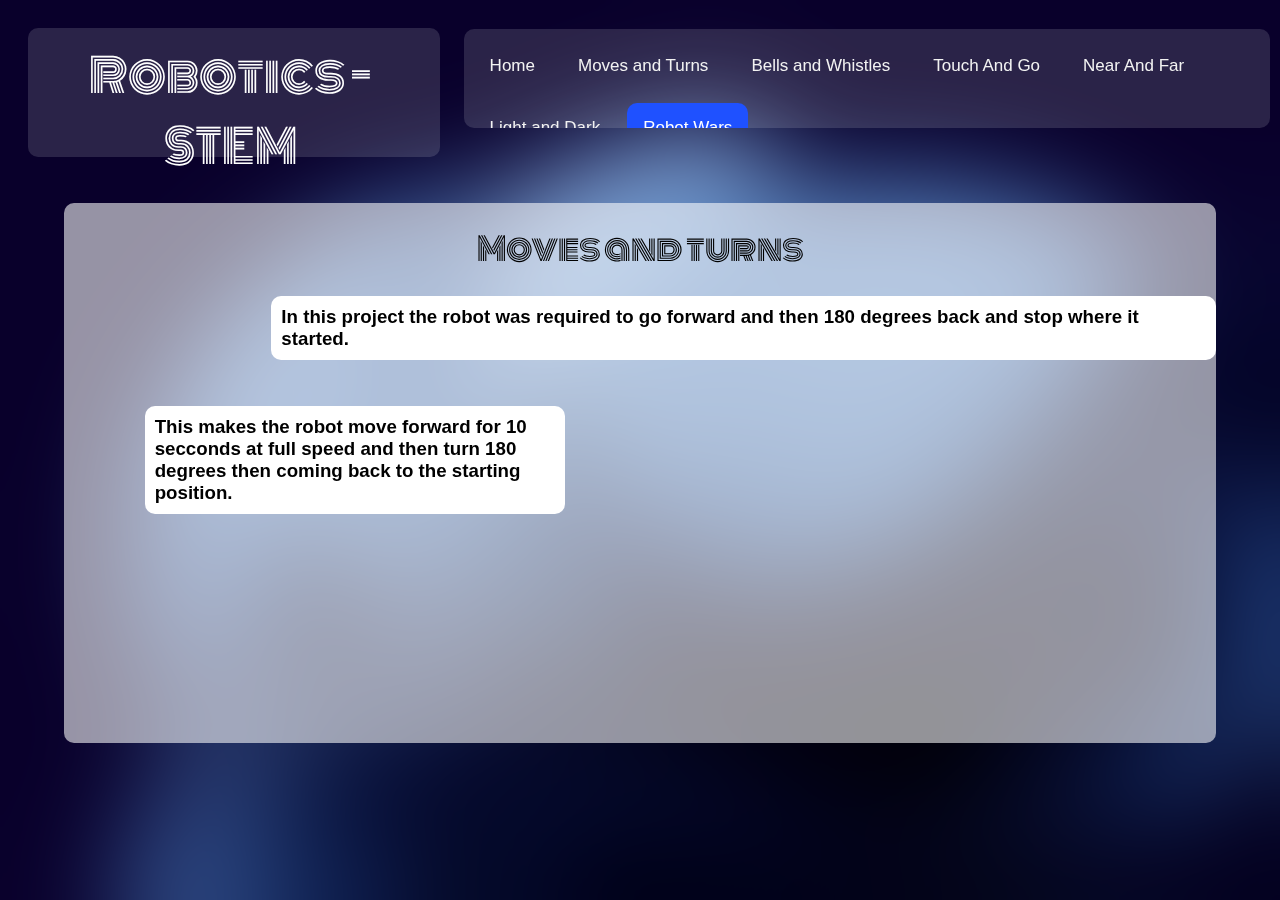
==== Robot wars.html @ 1fdca9ef "Add files via upload" ====
<head>
    <title>STEM robotics</title>
    <meta name="viewport" content="width=device-width, initial-scale=1.0">
    
    <!-- Google Font Link for Icons -->
    <link rel="stylesheet" href="https://fonts.googleapis.com/css2?family=Material+Symbols+Rounded:opsz,wght,FILL,GRAD@20..48,100..700,0..1,-50..200">
    <script src="main.js" defer></script>
     <link rel="stylesheet" href="https://cdnjs.cloudflare.com/ajax/libs/font-awesome/5.15.3/css/all.min.css">
    <meta charset="utf-8">
<meta name="viewport" content="width=device-width, initial-scale=1, shrink-to-fit=no">
<link href="https://fonts.googleapis.com/css?family=Lato:300,400,700&display=swap" rel="stylesheet">
<link rel="stylesheet" href="https://stackpath.bootstrapcdn.com/font-awesome/4.7.0/css/font-awesome.min.css">
<link rel="stylesheet" href="css/style.css">
<meta name="viewport" content="width=device-width, initial-scale=1.0">
<link rel="stylesheet" href="static/newsfeed.css">
<script src="https://code.jquery.com/jquery-3.6.0.js"></script>
<script src="https://code.jquery.com/ui/1.13.2/jquery-ui.js"></script>
  <!-- Google Font Link for Icons -->
  <link rel="stylesheet" href="https://fonts.googleapis.com/css2?family=Material+Symbols+Rounded:opsz,wght,FILL,GRAD@20..48,100..700,0..1,-50..200">
<link rel="stylesheet" href="style.css">
</head>
<div class="titleheader">
    <div class="h1title"><h1>Robotics - STEM </h1></div>
    </div>
<body>
    <div class="topnav">
      <a href="index.html">Home</a>
      <a href="Moves and turns.html">Moves and Turns</a>
      <a href="Bells and whistles.html">Bells and Whistles</a>
      <a href="Touch and Go.html">Touch And Go</a>
      <a href="Near and far.html">Near And Far</a>
      <a href="Light And Dark.html">Light and Dark</a>
      <a class="active" href="Robot wars.htmls">Robot Wars</a>
      </div>
      
      <div class="Homepage">
        <h1>Moves and turns</h1>
        <h3 class="top">In this project the robot was required to go forward and then 180 degrees back and stop where it started.</h3>
        <h3 class="side">This makes the robot move forward for 10 secconds at full speed and then turn 180 degrees then coming back to the starting position. </h3>
        <img src="" alt="">
      <video src=""></video>

      </div>
</body>
---- style.css ----
@import url('https://fonts.googleapis.com/css2?family=Monoton&family=Open+Sans:ital,wght@0,300..800;1,300..800&display=swap');
@import url('https://fonts.googleapis.com/css2?family=Arsenal+SC:ital,wght@0,400;0,700;1,400;1,700&family=Monoton&family=Open+Sans:ital,wght@0,300..800;1,300..800&display=swap');
body {
    margin: 0;
    font-family: 'Montserrat', sans-serif;
    background-image: url(blue-background-abstract-background-windows-11-3840x2160-8846.jpg);
    background-size: cover;
    backdrop-filter: blur(50px);
}
.titleheader{
        font-family: "Arsenal SC", sans-serif;
        font-weight: 400;
        font-style: normal;
        float: left;
    backdrop-filter: blur(50px);
    width: 33.6%;
    margin-left: 10px;
    margin-top: 10px;
    border-radius: 10px;
    height:20% ;

}
.h1title{
    float: left;
    margin-left: 18px;
    text-align: center;
    backdrop-filter: blur(50px);
    background-color: rgba(255, 255, 255, 0.138);
    color: white;
    height: 70%;
    margin-top: 18px;
    padding-bottom: 3px;
    font-size: 23px;
    padding-right: 18px;
    padding-left: 10px;
    border-radius: 10px;
     font-family: "Arsenal SC", sans-serif;
        font-weight: 400;
        font-style: normal;
        float: left;



}
.h1title h1{
    margin-top: 12px;
}
h1{
    font-family: "Monoton", sans-serif;
    font-weight: lighter;
    text-align: center;

}

.imgtitle{
    float: right;
    margin-top: 18px;
    margin-right: 18px ;

}
.titleheader img{
    height: 100px;
    border-top-right-radius: 10px;
    border-bottom-right-radius: 10px;

}
.topnav {
    overflow: hidden;
    backdrop-filter: blur(50px);
    background-color: rgba(255, 255, 255, 0.138);
    width: 63%;
    margin-top: 2.3% ;
    height: 11%;
    text-align: center;
    border-radius: 10px;
    float: right;
    margin-right: 10px;
}

.topnav a {
    float: left;
    color: #f2f2f2;
    text-align: center;
    padding: 15px 16px;
    text-decoration: none;
    font-size: 17px;
    margin-top: 12px;
    margin-right: 1px;
    margin-left: 10px;
    border-radius: 10px;
}

.topnav a:hover {
    background-color: #ddd;
    color: black;
    transition: 0.2s;
}

.topnav a.active {
    background-color: #1F51FF;
    color: white;
}
.homepage{
    background-color: rgba(255, 255, 255, 0.577);
    height: 60%;
    width:90%;
    margin-top: 10%;
    float: inline-start;
    margin-left: 5%;
    margin-top: 1%;
    border-radius: 10px;
}
.Homepagebutton{
    font-family: system-ui, -apple-system, BlinkMacSystemFont, 'Segoe UI', Roboto, Oxygen, Ubuntu, Cantarell, 'Open Sans', 'Helvetica Neue', sans-serif;
    float: left;
    text-align: center;
    
    padding: 15px 16px;
    text-decoration: none;
    font-size: 17px;
    margin-top: 12px;
    margin-right: 1px;
    margin-left: 10px;
    margin-top: 40px;
    border-radius: 10px;
    background-color: #1F51FF;
border: #00000000;
}
.Homepagebutton a{
    color:white;
    height: 200%;
    width: 200%;

}
.Homepagebutton a:hover{
    color:rgb(0, 0, 255);

}
.Homepagebutton:hover{
    background-color: white;
    color: 1F51FF;
    border-radius: 15px;
    transition: 0.2s;
}

.top{
    background-color: white;
    width: fit-content;
    height: fit-content;
    border-radius: 10px;
    padding: 10px;
    margin-left: 18%;
}

.side{
    margin-left: 7%;
    background-color: white;
    width: 400px;
    border-radius: 10px;
    padding: 10px;
    margin-top: 4%;
}
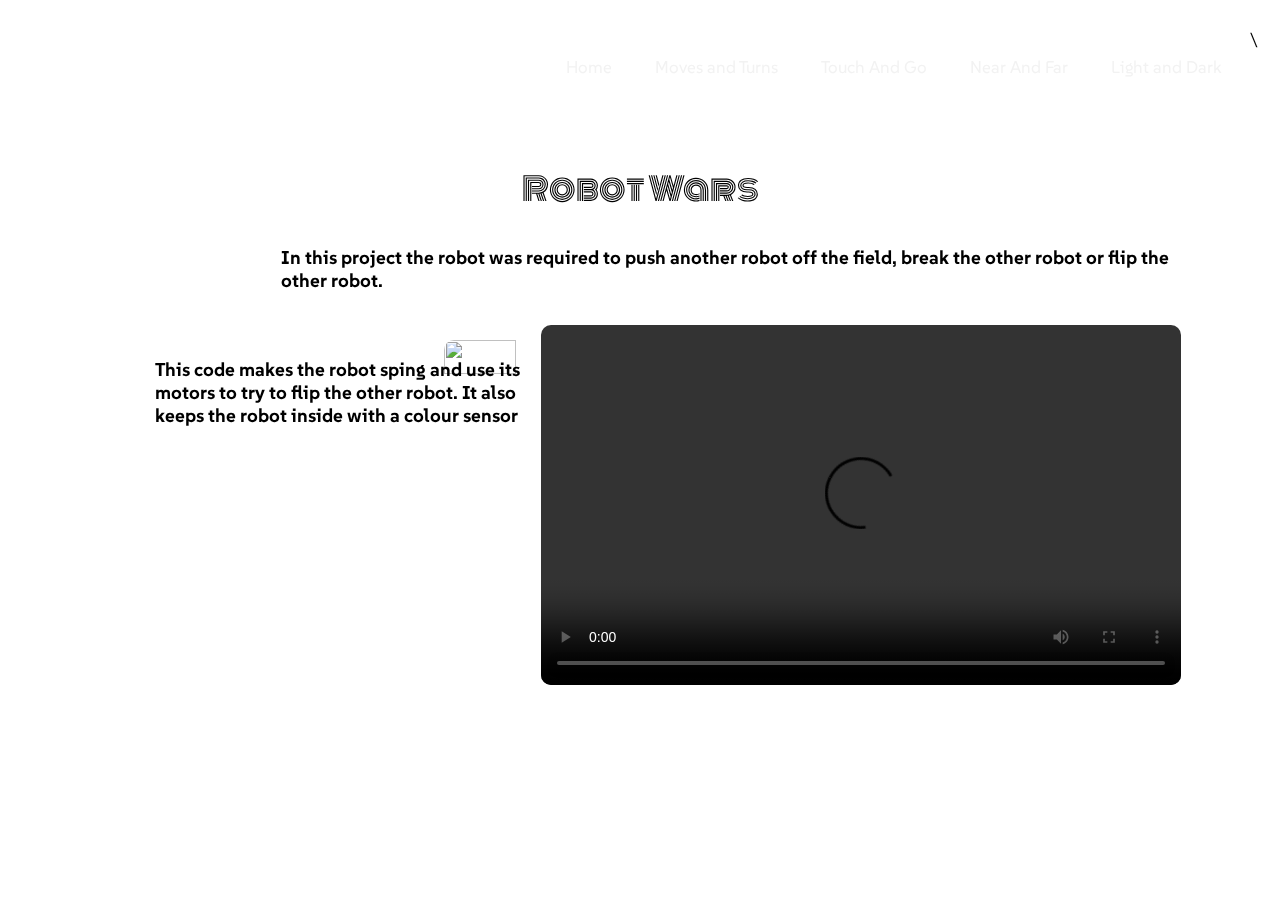
==== commit 09057e95: "Add files via upload" ====
--- a/Robot wars.html
+++ b/Robot wars.html
@@ -26,19 +26,20 @@
     <div class="topnav">
       <a href="index.html">Home</a>
       <a href="Moves and turns.html">Moves and Turns</a>
-      <a href="Bells and whistles.html">Bells and Whistles</a>
-      <a href="Touch and Go.html">Touch And Go</a>
+\      <a href="Touch and Go.html">Touch And Go</a>
       <a href="Near and far.html">Near And Far</a>
       <a href="Light And Dark.html">Light and Dark</a>
       <a class="active" href="Robot wars.htmls">Robot Wars</a>
       </div>
       
       <div class="Homepage">
-        <h1>Moves and turns</h1>
-        <h3 class="top">In this project the robot was required to go forward and then 180 degrees back and stop where it started.</h3>
-        <h3 class="side">This makes the robot move forward for 10 secconds at full speed and then turn 180 degrees then coming back to the starting position. </h3>
+        <h1>Robot Wars</h1>
+        <h3 class="top">In this project the robot was required to push another robot off the field, break the other robot or flip the other robot.</h3>
+        <h3 class="side" >This code makes the robot sping and use its motors to try to flip the other robot. It also keeps the robot inside with a colour sensor </h3>
         <img src="" alt="">
-      <video src=""></video>
-
+        <video width="640" height="360" controls style="margin-top: -150px;">
+          <source src="20240830_105330.mp4" type="video/mp4">
+          Your browser does not support the video tag.
+      </video>
       </div>
 </body>--- a/style.css
+++ b/style.css
@@ -1,23 +1,24 @@
 @import url('https://fonts.googleapis.com/css2?family=Monoton&family=Open+Sans:ital,wght@0,300..800;1,300..800&display=swap');
-@import url('https://fonts.googleapis.com/css2?family=Arsenal+SC:ital,wght@0,400;0,700;1,400;1,700&family=Monoton&family=Open+Sans:ital,wght@0,300..800;1,300..800&display=swap');
+@import url('https://fonts.googleapis.com/css2?family=SUSE:wght@100..800&display=swap');
+
 body {
     margin: 0;
     font-family: 'Montserrat', sans-serif;
     background-image: url(blue-background-abstract-background-windows-11-3840x2160-8846.jpg);
     background-size: cover;
     backdrop-filter: blur(50px);
+    font-family: "SUSE", sans-serif;
+
 }
 .titleheader{
-        font-family: "Arsenal SC", sans-serif;
-        font-weight: 400;
-        font-style: normal;
-        float: left;
+    font-family: Arial, Helvetica, sans-serif;
+    float: left;
     backdrop-filter: blur(50px);
     width: 33.6%;
     margin-left: 10px;
     margin-top: 10px;
     border-radius: 10px;
-    height:20% ;
+    height:120px ;
 
 }
 .h1title{
@@ -34,10 +35,6 @@
     padding-right: 18px;
     padding-left: 10px;
     border-radius: 10px;
-     font-family: "Arsenal SC", sans-serif;
-        font-weight: 400;
-        font-style: normal;
-        float: left;
 
 
 
@@ -51,7 +48,6 @@
     text-align: center;
 
 }
-
 .imgtitle{
     float: right;
     margin-top: 18px;
@@ -68,9 +64,9 @@
     overflow: hidden;
     backdrop-filter: blur(50px);
     background-color: rgba(255, 255, 255, 0.138);
-    width: 63%;
+    width: 57%;
     margin-top: 2.3% ;
-    height: 11%;
+    height: 70px;
     text-align: center;
     border-radius: 10px;
     float: right;
@@ -113,8 +109,8 @@
 .Homepagebutton{
     font-family: system-ui, -apple-system, BlinkMacSystemFont, 'Segoe UI', Roboto, Oxygen, Ubuntu, Cantarell, 'Open Sans', 'Helvetica Neue', sans-serif;
     float: left;
+    color:white;
     text-align: center;
-    
     padding: 15px 16px;
     text-decoration: none;
     font-size: 17px;
@@ -123,24 +119,16 @@
     margin-left: 10px;
     margin-top: 40px;
     border-radius: 10px;
-    background-color: #1F51FF;
-border: #00000000;
+    border: #00000000;
 }
-.Homepagebutton a{
-    color:white;
-    height: 200%;
-    width: 200%;
 
-}
-.Homepagebutton a:hover{
-    color:rgb(0, 0, 255);
-
-}
 .Homepagebutton:hover{
     background-color: white;
-    color: 1F51FF;
-    border-radius: 15px;
-    transition: 0.2s;
+    color: black;
+    border-radius: 30px;
+    transition: 0.1s;
+    border:10px white solid;
+    cursor: pointer;
 }
 
 .top{
@@ -159,4 +147,18 @@
     border-radius: 10px;
     padding: 10px;
     margin-top: 4%;
+}
+
+img{
+    width: 25%;
+    float: right;
+    margin-top: -10%;
+    margin-right: 42%;
+    border-radius: 10px;
+}
+video{
+    float: right;
+    margin-top: -20%;
+    margin-right: 3%;
+    border-radius: 10px;
 }